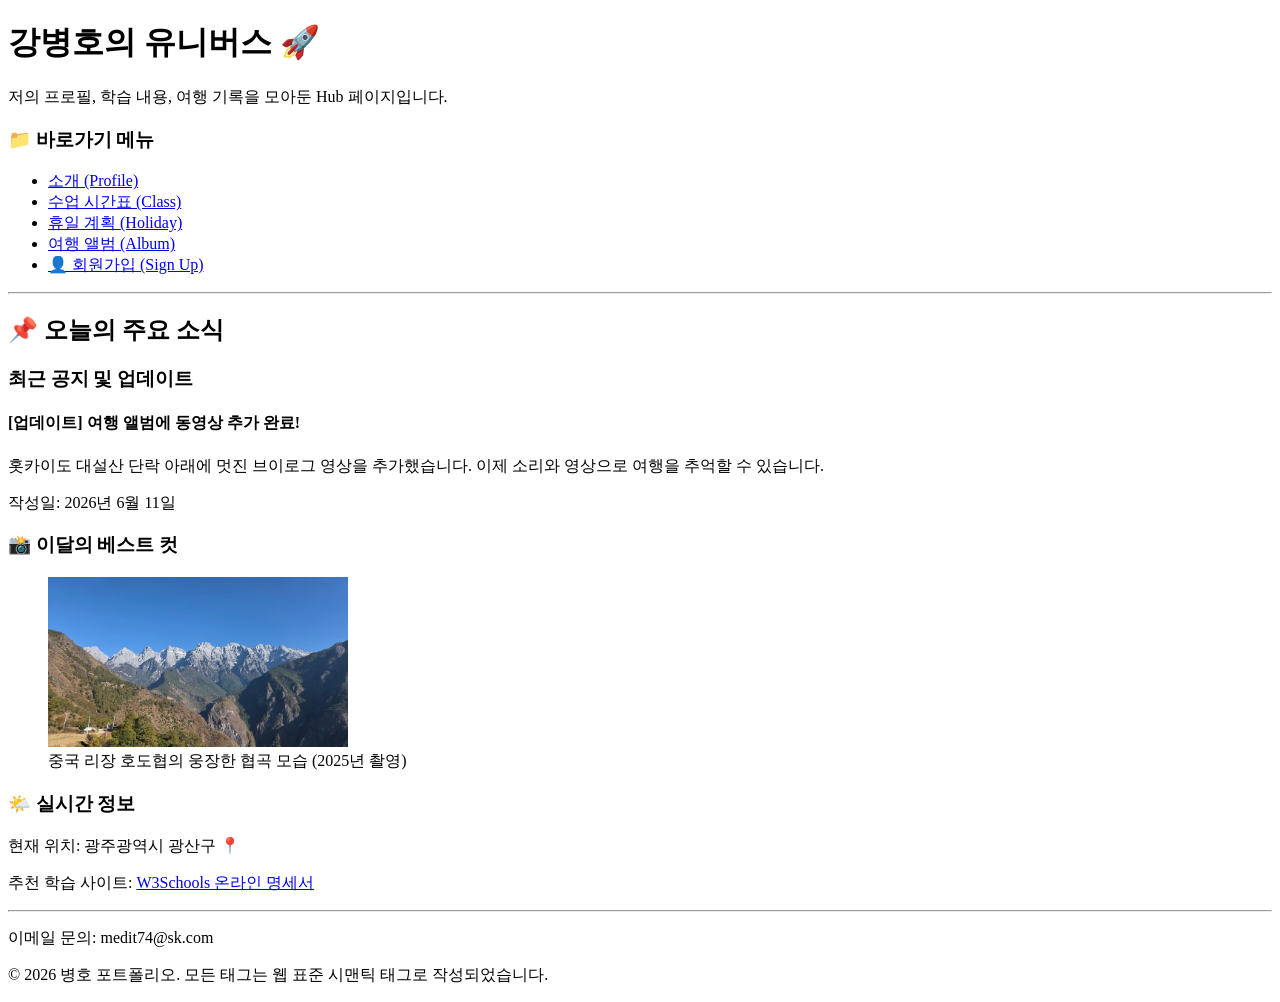
==== html/index.html @ dae0b70a "css전까지의 실습" ====
<!DOCTYPE html>
<html lang="ko">
<head>
    <meta charset="UTF-8">
    <meta name="viewport" content="width=device-width, initial-scale=1.0">
    <title>강병호의 유니버스</title>
</head>

<body>

    <header>
        <h1>강병호의 유니버스 🚀</h1>
        <p>저의 프로필, 학습 내용, 여행 기록을 모아둔 Hub 페이지입니다.</p>
    </header>

    <nav>
        <h3>📁 바로가기 메뉴</h3>

        <ul>
            <li>
                <a href="myProfile.html">소개 (Profile)</a>
            </li>

            <li>
                <a href="myClass.html">수업 시간표 (Class)</a>
            </li>

            <li>
                <a href="myHoliday.html">휴일 계획 (Holiday)</a>
            </li>

            <li>
                <a href="myTrip.html">여행 앨범 (Album)</a>
            </li>

            <li>
                <a href="signUp.html">👤 회원가입 (Sign Up)</a>
            </li>
        </ul>
    </nav>

    <hr>

    <main>
        <section>
            <h2>📌 오늘의 주요 소식</h2>

            <h3>최근 공지 및 업데이트</h3>

            <h4>[업데이트] 여행 앨범에 동영상 추가 완료!</h4>

            <p>
                홋카이도 대설산 단락 아래에 멋진 브이로그 영상을 추가했습니다.
                이제 소리와 영상으로 여행을 추억할 수 있습니다.
            </p>

            <p>작성일: 2026년 6월 11일</p>
        </section>

        <section>
            <h3>📸 이달의 베스트 컷</h3>

            <figure>
                <img
                    src="../media/리장.jpg"
                    width="300"
                    height="170"
                    alt="중국 리장 호도협 풍경"
                >

                <figcaption>
                    중국 리장 호도협의 웅장한 협곡 모습 (2025년 촬영)
                </figcaption>
            </figure>
        </section>

        <section>
            <h3>🌤️ 실시간 정보</h3>

            <p>현재 위치: 광주광역시 광산구 📍</p>

            <p>
                추천 학습 사이트:
                <a href="https://www.w3schools.com/" target="_blank">
                    W3Schools 온라인 명세서
                </a>
            </p>
        </section>
    </main>

    <hr>

    <footer>
        <p>이메일 문의: medit74@sk.com</p>
        <p>© 2026 병호 포트폴리오. 모든 태그는 웹 표준 시맨틱 태그로 작성되었습니다.</p>
    </footer>

</body>
</html>
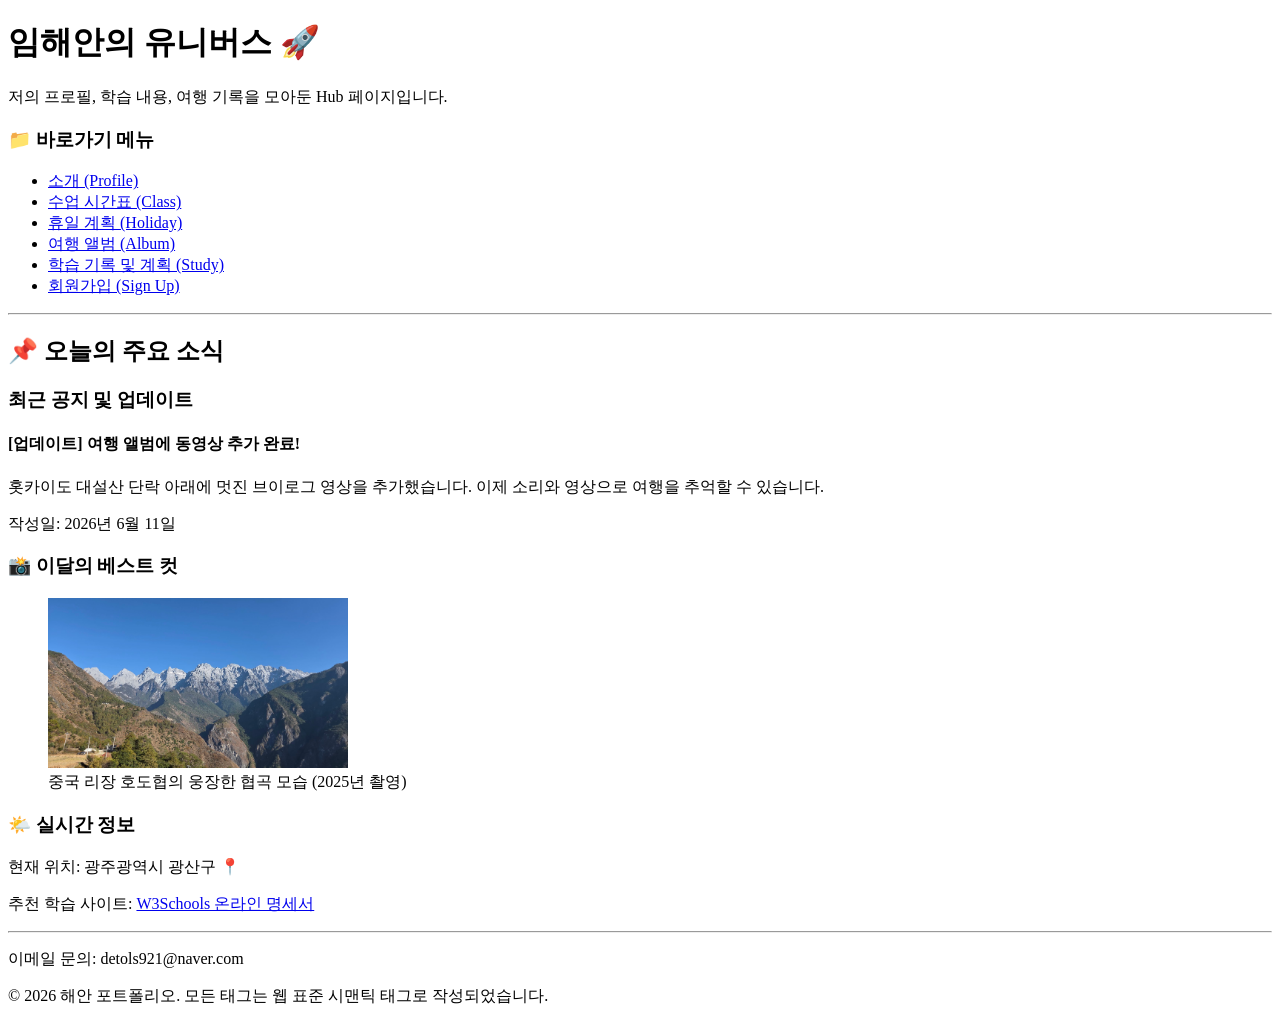
==== commit 62cbdfe1: "새로운 페이지 생성 반영-myStudy" ====
--- a/html/index.html
+++ b/html/index.html
@@ -3,13 +3,13 @@
 <head>
     <meta charset="UTF-8">
     <meta name="viewport" content="width=device-width, initial-scale=1.0">
-    <title>강병호의 유니버스</title>
+    <title>임해안의 유니버스</title>
 </head>
 
 <body>
 
     <header>
-        <h1>강병호의 유니버스 🚀</h1>
+        <h1>임해안의 유니버스 🚀</h1>
         <p>저의 프로필, 학습 내용, 여행 기록을 모아둔 Hub 페이지입니다.</p>
     </header>
 
@@ -17,25 +17,12 @@
         <h3>📁 바로가기 메뉴</h3>
 
         <ul>
-            <li>
-                <a href="myProfile.html">소개 (Profile)</a>
-            </li>
-
-            <li>
-                <a href="myClass.html">수업 시간표 (Class)</a>
-            </li>
-
-            <li>
-                <a href="myHoliday.html">휴일 계획 (Holiday)</a>
-            </li>
-
-            <li>
-                <a href="myTrip.html">여행 앨범 (Album)</a>
-            </li>
-
-            <li>
-                <a href="signUp.html">👤 회원가입 (Sign Up)</a>
-            </li>
+            <li><a href="myProfile.html">소개 (Profile)</a></li>
+            <li><a href="myClass.html">수업 시간표 (Class)</a></li>
+            <li><a href="myHoliday.html">휴일 계획 (Holiday)</a></li>
+            <li><a href="myTrip.html">여행 앨범 (Album)</a></li>
+            <li><a href="myStudy.html">학습 기록 및 계획 (Study)</a></li>
+            <li><a href="signUp.html">회원가입 (Sign Up)</a></li>
         </ul>
     </nav>
 
@@ -73,26 +60,26 @@
                 </figcaption>
             </figure>
         </section>
+    </main>
 
-        <section>
-            <h3>🌤️ 실시간 정보</h3>
+    <aside>
+        <h3>🌤️ 실시간 정보</h3>
 
-            <p>현재 위치: 광주광역시 광산구 📍</p>
+        <p>현재 위치: 광주광역시 광산구 📍</p>
 
-            <p>
-                추천 학습 사이트:
-                <a href="https://www.w3schools.com/" target="_blank">
-                    W3Schools 온라인 명세서
-                </a>
-            </p>
-        </section>
-    </main>
+        <p>
+            추천 학습 사이트:
+            <a href="https://www.w3schools.com/" target="_blank">
+                W3Schools 온라인 명세서
+            </a>
+        </p>
+    </aside>
 
     <hr>
 
     <footer>
-        <p>이메일 문의: medit74@sk.com</p>
-        <p>© 2026 병호 포트폴리오. 모든 태그는 웹 표준 시맨틱 태그로 작성되었습니다.</p>
+        <p>이메일 문의: detols921@naver.com</p>
+        <p>© 2026 해안 포트폴리오. 모든 태그는 웹 표준 시맨틱 태그로 작성되었습니다.</p>
     </footer>
 
 </body>
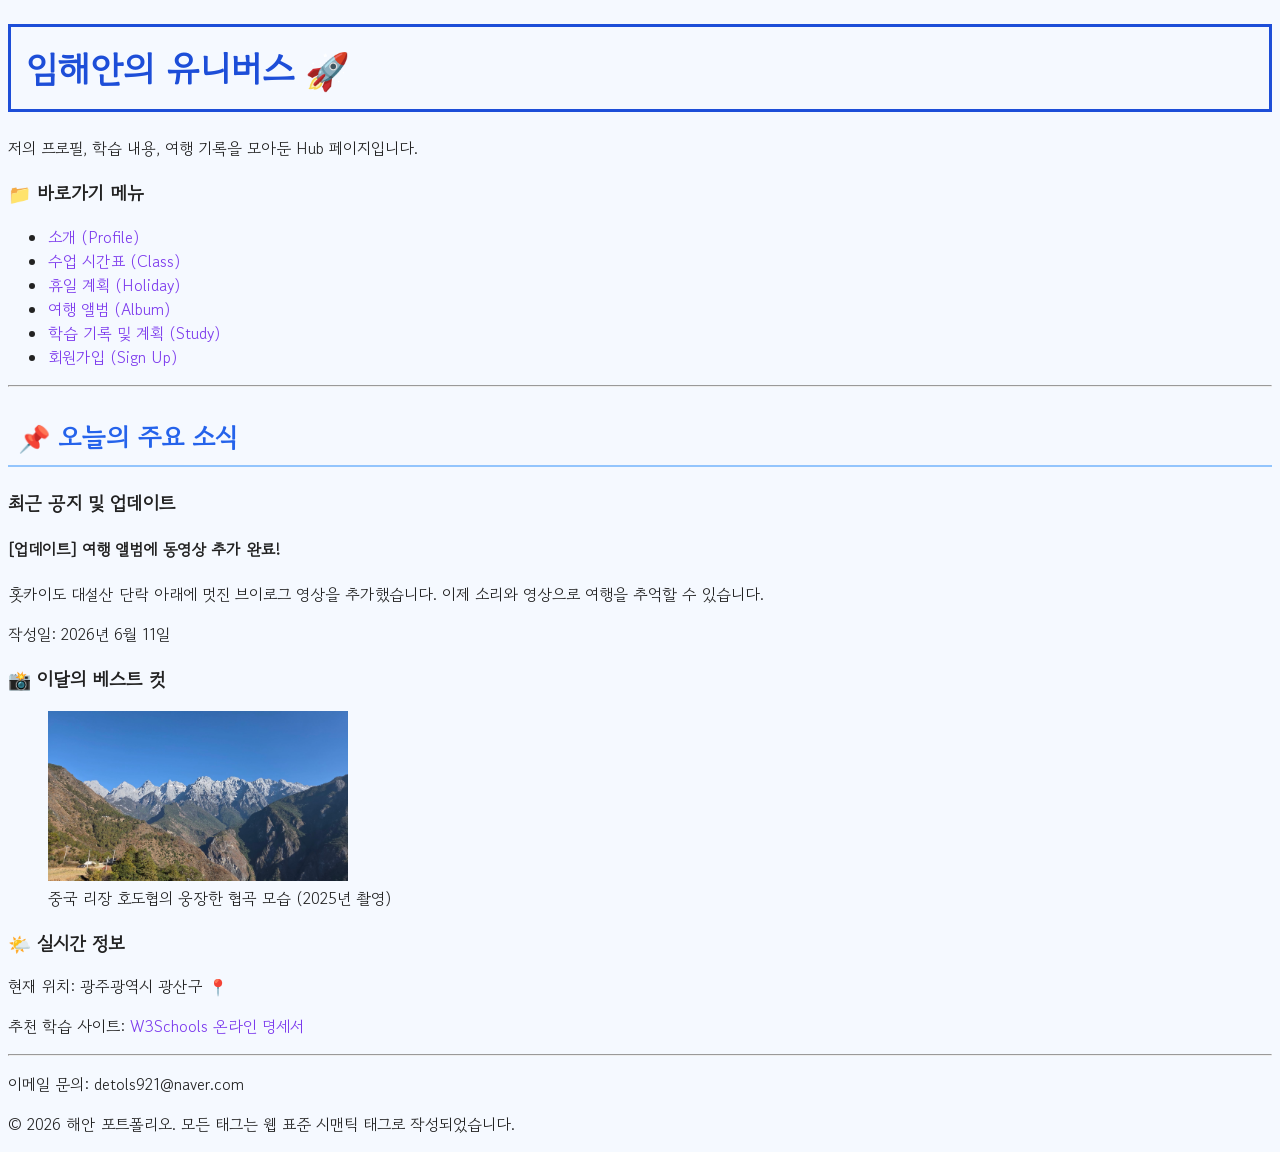
==== commit 36a62f32: "미션2까지 진행" ====
--- a/html/index.html
+++ b/html/index.html
@@ -4,6 +4,8 @@
     <meta charset="UTF-8">
     <meta name="viewport" content="width=device-width, initial-scale=1.0">
     <title>임해안의 유니버스</title>
+
+    <link rel="stylesheet" href="../css/style.css">
 </head>
 
 <body>
--- a/css/style.css
+++ b/css/style.css
@@ -0,0 +1,77 @@
+@import url('https://fonts.googleapis.com/css2?family=Gowun+Dodum&display=swap');
+
+body {
+    font-family: "Gowun Dodum", sans-serif;
+}
+
+* {
+    color: #222222;
+    background-color: #f5f9ff;
+}
+
+h1 {
+    color: #1d4ed8;
+    font-size: 36px;
+    padding: 15px;
+    border: 3px solid #1d4ed8;
+}
+
+h2 {
+    color: #2563eb;
+    font-size: 26px;
+    padding: 10px;
+    border-bottom: 2px solid #93c5fd;
+}
+
+a {
+    color: #7c3aed;
+    text-decoration: none;
+}
+
+a:hover {
+    color: #db2777;
+    text-decoration: underline;
+}
+
+.container {
+    width: 80%;
+    margin: 30px auto;
+    padding: 25px;
+    border: 2px solid #93c5fd;
+    border-radius: 15px;
+}
+
+.trip-card {
+    width: 330px;
+    padding: 15px;
+    margin: 20px 0;
+    border: 2px solid #93c5fd;
+    border-radius: 12px;
+}
+
+.trip-card img {
+    width: 100%;
+    height: auto;
+    border-radius: 8px;
+}
+
+
+/* 미션 2 - 3단계: 강의 시간표 꾸미기 */
+table {
+    width: 100%;
+    border-collapse: collapse;
+    margin: 20px 0;
+}
+
+th {
+    background-color: #dbeafe;
+    color: #1e3a8a;
+    padding: 12px;
+    border: 1px solid #93c5fd;
+}
+
+td {
+    padding: 12px;
+    border: 1px solid #93c5fd;
+    text-align: center;
+}
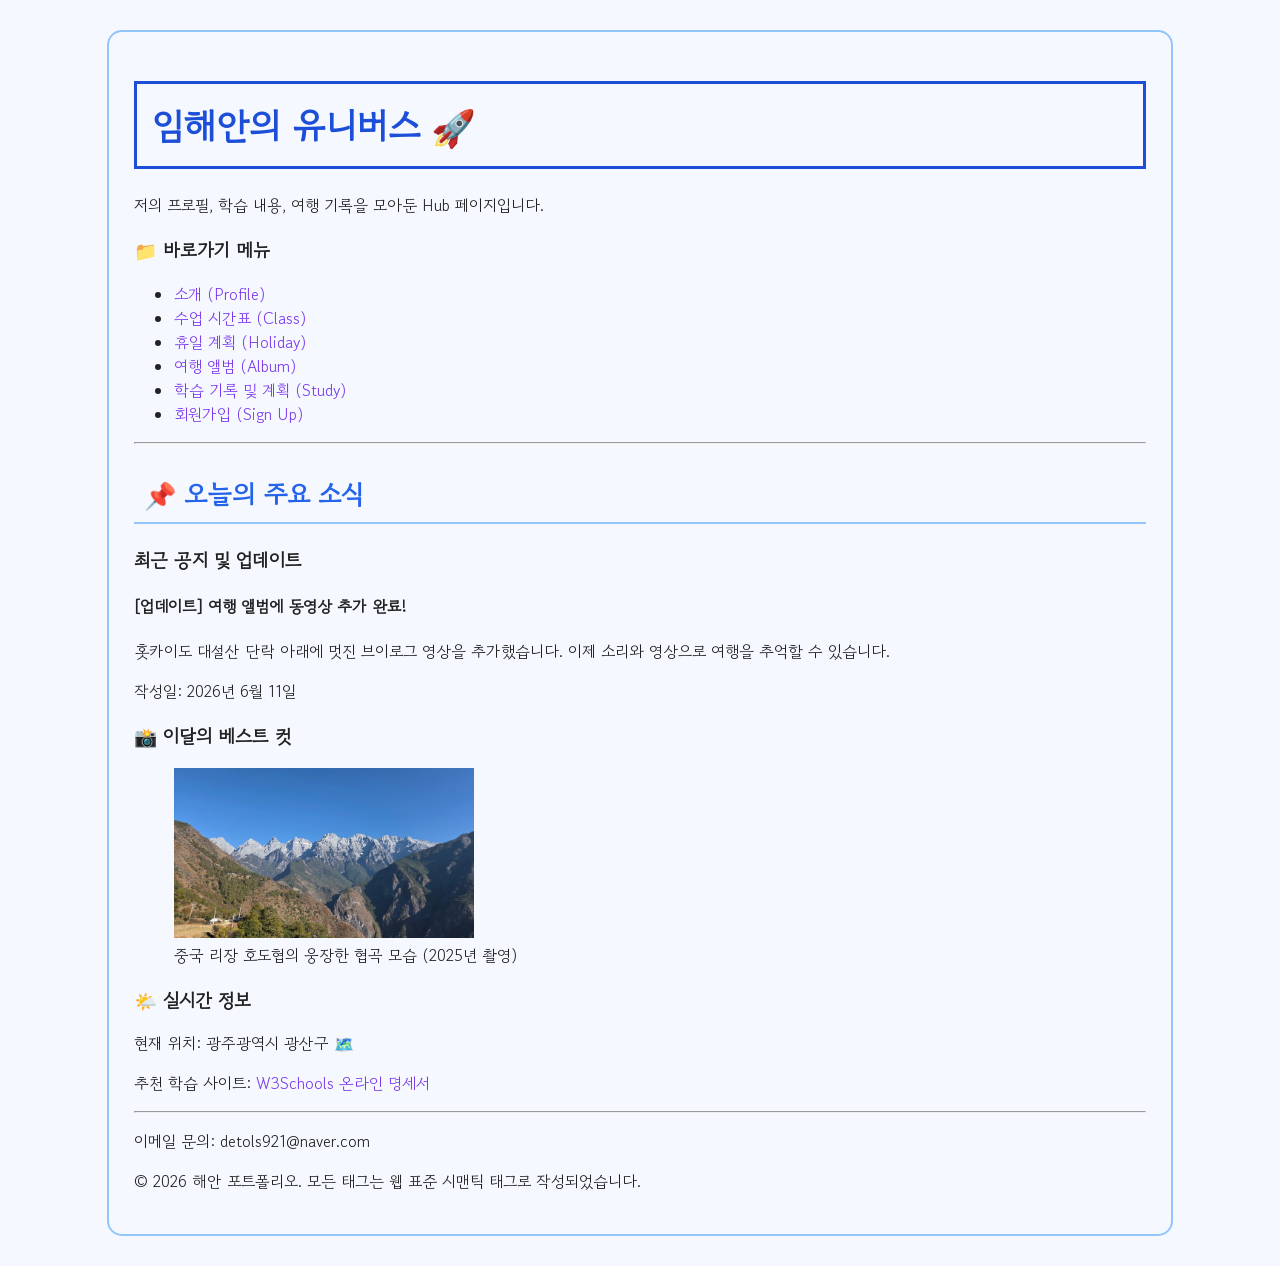
==== commit 8fd3151e: "과제 미션3까지 수행 p.136" ====
--- a/html/index.html
+++ b/html/index.html
@@ -9,80 +9,80 @@
 </head>
 
 <body>
+    <div class="container">
+        <header>
+            <h1>임해안의 유니버스 🚀</h1>
+            <p>저의 프로필, 학습 내용, 여행 기록을 모아둔 Hub 페이지입니다.</p>
+        </header>
 
-    <header>
-        <h1>임해안의 유니버스 🚀</h1>
-        <p>저의 프로필, 학습 내용, 여행 기록을 모아둔 Hub 페이지입니다.</p>
-    </header>
+        <nav>
+            <h3>📁 바로가기 메뉴</h3>
 
-    <nav>
-        <h3>📁 바로가기 메뉴</h3>
+            <ul>
+                <li><a href="myProfile.html">소개 (Profile)</a></li>
+                <li><a href="myClass.html">수업 시간표 (Class)</a></li>
+                <li><a href="myHoliday.html">휴일 계획 (Holiday)</a></li>
+                <li><a href="myTrip.html">여행 앨범 (Album)</a></li>
+                <li><a href="myStudy.html">학습 기록 및 계획 (Study)</a></li>
+                <li><a href="signUp.html">회원가입 (Sign Up)</a></li>
+            </ul>
+        </nav>
 
-        <ul>
-            <li><a href="myProfile.html">소개 (Profile)</a></li>
-            <li><a href="myClass.html">수업 시간표 (Class)</a></li>
-            <li><a href="myHoliday.html">휴일 계획 (Holiday)</a></li>
-            <li><a href="myTrip.html">여행 앨범 (Album)</a></li>
-            <li><a href="myStudy.html">학습 기록 및 계획 (Study)</a></li>
-            <li><a href="signUp.html">회원가입 (Sign Up)</a></li>
-        </ul>
-    </nav>
+        <hr>
 
-    <hr>
+        <main>
+            <section>
+                <h2>📌 오늘의 주요 소식</h2>
 
-    <main>
-        <section>
-            <h2>📌 오늘의 주요 소식</h2>
+                <h3>최근 공지 및 업데이트</h3>
 
-            <h3>최근 공지 및 업데이트</h3>
+                <h4>[업데이트] 여행 앨범에 동영상 추가 완료!</h4>
 
-            <h4>[업데이트] 여행 앨범에 동영상 추가 완료!</h4>
+                <p>
+                    홋카이도 대설산 단락 아래에 멋진 브이로그 영상을 추가했습니다.
+                    이제 소리와 영상으로 여행을 추억할 수 있습니다.
+                </p>
+
+                <p>작성일: 2026년 6월 11일</p>
+            </section>
+
+            <section>
+                <h3>📸 이달의 베스트 컷</h3>
+
+                <figure>
+                    <img
+                        src="../media/리장.jpg"
+                        width="300"
+                        height="170"
+                        alt="중국 리장 호도협 풍경"
+                    >
+
+                    <figcaption>
+                        중국 리장 호도협의 웅장한 협곡 모습 (2025년 촬영)
+                    </figcaption>
+                </figure>
+            </section>
+        </main>
+
+        <aside>
+            <h3>🌤️ 실시간 정보</h3>
+
+            <p>현재 위치: 광주광역시 광산구 🗺️</p>
 
             <p>
-                홋카이도 대설산 단락 아래에 멋진 브이로그 영상을 추가했습니다.
-                이제 소리와 영상으로 여행을 추억할 수 있습니다.
+                추천 학습 사이트:
+                <a href="https://www.w3schools.com/" target="_blank">
+                    W3Schools 온라인 명세서
+                </a>
             </p>
+        </aside>
 
-            <p>작성일: 2026년 6월 11일</p>
-        </section>
+        <hr>
 
-        <section>
-            <h3>📸 이달의 베스트 컷</h3>
-
-            <figure>
-                <img
-                    src="../media/리장.jpg"
-                    width="300"
-                    height="170"
-                    alt="중국 리장 호도협 풍경"
-                >
-
-                <figcaption>
-                    중국 리장 호도협의 웅장한 협곡 모습 (2025년 촬영)
-                </figcaption>
-            </figure>
-        </section>
-    </main>
-
-    <aside>
-        <h3>🌤️ 실시간 정보</h3>
-
-        <p>현재 위치: 광주광역시 광산구 📍</p>
-
-        <p>
-            추천 학습 사이트:
-            <a href="https://www.w3schools.com/" target="_blank">
-                W3Schools 온라인 명세서
-            </a>
-        </p>
-    </aside>
-
-    <hr>
-
-    <footer>
-        <p>이메일 문의: detols921@naver.com</p>
-        <p>© 2026 해안 포트폴리오. 모든 태그는 웹 표준 시맨틱 태그로 작성되었습니다.</p>
-    </footer>
-
+        <footer>
+            <p>이메일 문의: detols921@naver.com</p>
+            <p>© 2026 해안 포트폴리오. 모든 태그는 웹 표준 시맨틱 태그로 작성되었습니다.</p>
+        </footer>
+    </div>
 </body>
 </html>
--- a/css/style.css
+++ b/css/style.css
@@ -1,14 +1,21 @@
+/* Google Fonts에서 Gowun Dodum 글꼴 불러오기 */
 @import url('https://fonts.googleapis.com/css2?family=Gowun+Dodum&display=swap');
 
+
+/* 모든 HTML 페이지의 <body> 내부 글꼴에 적용 */
 body {
     font-family: "Gowun Dodum", sans-serif;
 }
 
+
+/* 모든 HTML 요소에 기본 글자색과 배경색 적용 */
 * {
     color: #222222;
     background-color: #f5f9ff;
 }
 
+
+/* 모든 페이지의 <h1> 제목에 적용 */
 h1 {
     color: #1d4ed8;
     font-size: 36px;
@@ -16,6 +23,8 @@
     border: 3px solid #1d4ed8;
 }
 
+
+/* 모든 페이지의 <h2> 제목에 적용 */
 h2 {
     color: #2563eb;
     font-size: 26px;
@@ -23,16 +32,22 @@
     border-bottom: 2px solid #93c5fd;
 }
 
+
+/* 모든 페이지의 <a> 링크에 적용 */
 a {
     color: #7c3aed;
     text-decoration: none;
 }
 
+
+/* <a> 링크에 마우스를 올렸을 때 적용 */
 a:hover {
     color: #db2777;
     text-decoration: underline;
 }
 
+
+/* <div class="container">로 감싼 페이지 전체 영역에 적용 */
 .container {
     width: 80%;
     margin: 30px auto;
@@ -41,6 +56,8 @@
     border-radius: 15px;
 }
 
+
+/* myTrip.html의 <p class="trip-card"> 여행 카드에 적용 */
 .trip-card {
     width: 330px;
     padding: 15px;
@@ -49,6 +66,8 @@
     border-radius: 12px;
 }
 
+
+/* <p class="trip-card"> 안에 있는 <img> 여행 사진에 적용 */
 .trip-card img {
     width: 100%;
     height: auto;
@@ -56,13 +75,15 @@
 }
 
 
-/* 미션 2 - 3단계: 강의 시간표 꾸미기 */
+/* myClass.html의 <table> 시간표 전체에 적용 */
 table {
     width: 100%;
     border-collapse: collapse;
     margin: 20px 0;
 }
 
+
+/* 시간표의 <th> 요일 및 시간 제목 셀에 적용 */
 th {
     background-color: #dbeafe;
     color: #1e3a8a;
@@ -70,8 +91,137 @@
     border: 1px solid #93c5fd;
 }
 
+
+/* 시간표의 <td> 강의 내용 셀에 적용 */
 td {
     padding: 12px;
     border: 1px solid #93c5fd;
     text-align: center;
 }
+
+
+/*
+signUp.html의 <form class="signup-form"> 안에 있는
+텍스트, 이메일, 비밀번호, 전화번호, 날짜 입력창,
+<select> 선택 상자와 <textarea> 자기소개 입력창에 적용
+*/
+.signup-form input[type="text"],
+.signup-form input[type="email"],
+.signup-form input[type="password"],
+.signup-form input[type="tel"],
+.signup-form input[type="date"],
+.signup-form select,
+.signup-form textarea {
+    width: 100%;
+    padding: 15px;
+    margin: 6px 0 15px;
+    border: 1px solid #b6c8e5;
+    box-sizing: border-box;
+}
+
+
+/* <p class="email-area"> 바로 아래의 이메일 <label>에 적용 */
+.email-area > label {
+    display: block;
+    margin-bottom: 6px;
+}
+
+
+/*
+<span class="email-row"> 안의
+이메일 아이디 입력창, @ 기호, 도메인 입력창을 가로로 정렬
+*/
+.email-row {
+    display: flex;
+    align-items: center;
+    gap: 10px;
+}
+
+
+/* <input class="email-id"> 이메일 아이디 입력창에 적용 */
+.signup-form .email-row .email-id {
+    flex: 2;
+    width: auto;
+    min-width: 0;
+    margin: 0;
+}
+
+
+/* <input class="email-domain"> 이메일 도메인 입력창에 적용 */
+.signup-form .email-row .email-domain {
+    flex: 1;
+    width: auto;
+    min-width: 0;
+    margin: 0;
+}
+
+
+/* <span class="email-row"> 안에 있는 @ 기호에 적용 */
+.email-row > span {
+    flex-shrink: 0;
+    font-weight: bold;
+}
+
+
+/* <form class="signup-form"> 안의 모든 <fieldset> 영역에 적용 */
+.signup-form fieldset {
+    margin: 20px 0;
+    padding: 20px;
+    border: 2px solid #93c5fd;
+    border-radius: 12px;
+}
+
+
+/*
+<fieldset> 안의 <legend> 제목에 적용
+예: 계정 정보, 개인 프로필 정보, 자기소개
+*/
+.signup-form legend {
+    color: #1d4ed8;
+    font-size: 20px;
+    font-weight: bold;
+    padding: 0 10px;
+}
+
+
+/*
+회원가입 폼의
+<input type="submit"> 회원가입 버튼과
+<input type="reset"> 다시 작성 버튼에 공통 적용
+*/
+.signup-form input[type="submit"],
+.signup-form input[type="reset"] {
+    padding: 12px 25px;
+    margin: 10px 5px 0 0;
+    border: none;
+    border-radius: 8px;
+    font-size: 16px;
+    font-weight: bold;
+    cursor: pointer;
+}
+
+
+/* <input type="submit"> 동의하고 회원가입 버튼에 적용 */
+.signup-form input[type="submit"] {
+    color: white;
+    background-color: #2563eb;
+}
+
+
+/* <input type="reset"> 다시 작성 버튼에 적용 */
+.signup-form input[type="reset"] {
+    color: #333333;
+    background-color: #dbeafe;
+}
+
+
+/* 회원가입 버튼에 마우스를 올렸을 때 적용 */
+.signup-form input[type="submit"]:hover {
+    background-color: #1d4ed8;
+}
+
+
+/* 다시 작성 버튼에 마우스를 올렸을 때 적용 */
+.signup-form input[type="reset"]:hover {
+    background-color: #bfdbfe;
+}
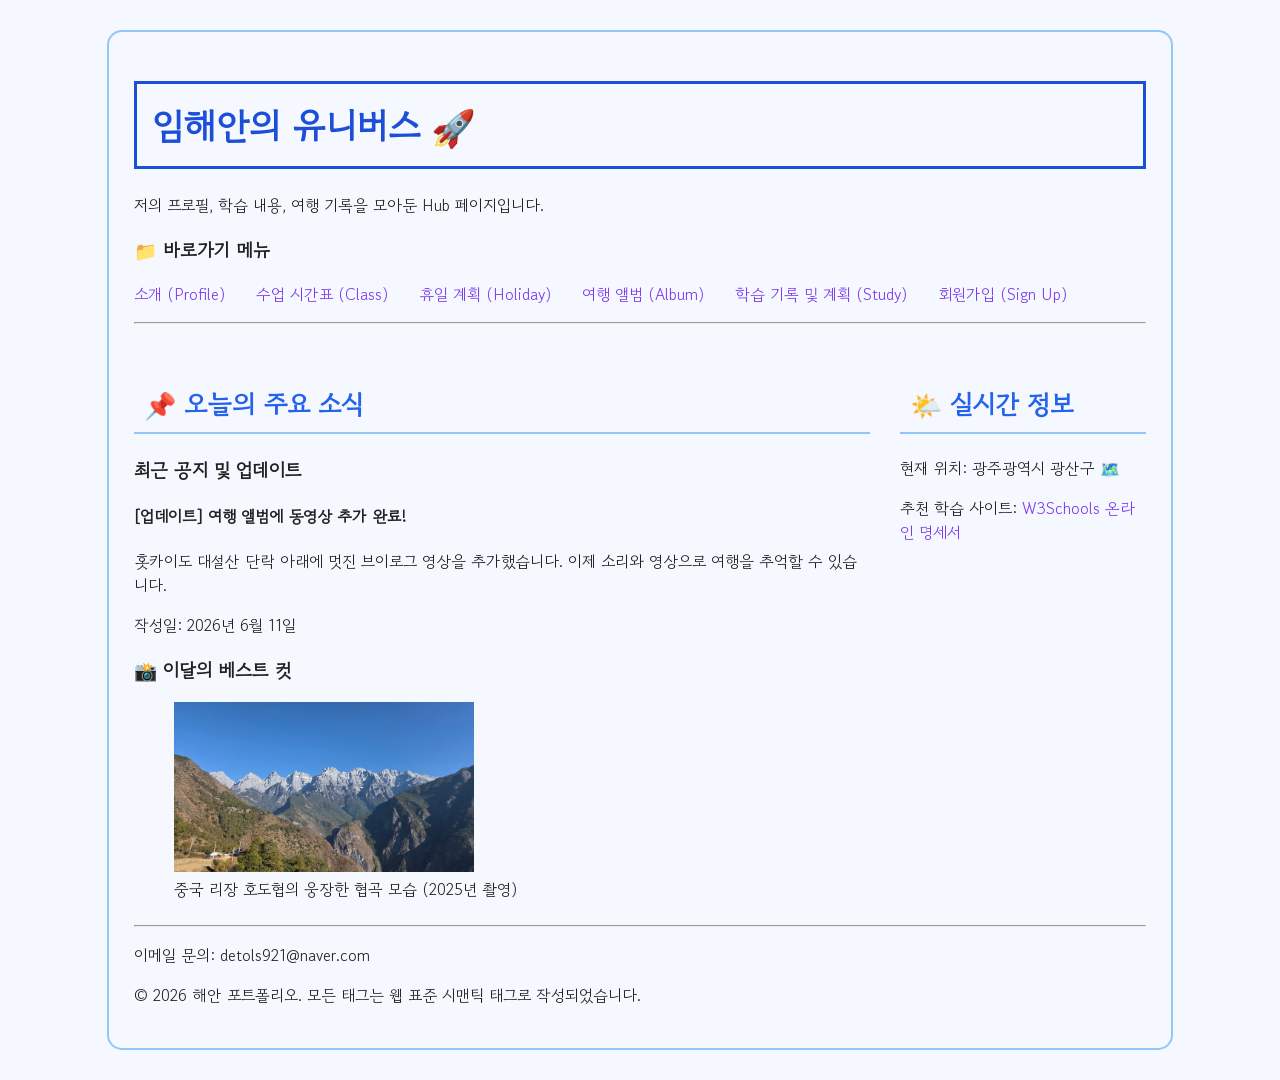
==== commit bd59e29e: "미션 5까지 진행" ====
--- a/html/index.html
+++ b/html/index.html
@@ -18,7 +18,7 @@
         <nav>
             <h3>📁 바로가기 메뉴</h3>
 
-            <ul>
+            <ul class="shortcut-menu">
                 <li><a href="myProfile.html">소개 (Profile)</a></li>
                 <li><a href="myClass.html">수업 시간표 (Class)</a></li>
                 <li><a href="myHoliday.html">휴일 계획 (Holiday)</a></li>
@@ -29,53 +29,54 @@
         </nav>
 
         <hr>
+        <div class="main-layout">
+            <main>
+                <section>
+                    <h2>📌 오늘의 주요 소식</h2>
 
-        <main>
-            <section>
-                <h2>📌 오늘의 주요 소식</h2>
+                    <h3>최근 공지 및 업데이트</h3>
 
-                <h3>최근 공지 및 업데이트</h3>
+                    <h4>[업데이트] 여행 앨범에 동영상 추가 완료!</h4>
 
-                <h4>[업데이트] 여행 앨범에 동영상 추가 완료!</h4>
+                    <p>
+                        홋카이도 대설산 단락 아래에 멋진 브이로그 영상을 추가했습니다.
+                        이제 소리와 영상으로 여행을 추억할 수 있습니다.
+                    </p>
+
+                    <p>작성일: 2026년 6월 11일</p>
+                </section>
+
+                <section>
+                    <h3>📸 이달의 베스트 컷</h3>
+
+                    <figure>
+                        <img
+                            src="../media/리장.jpg"
+                            width="300"
+                            height="170"
+                            alt="중국 리장 호도협 풍경"
+                        >
+
+                        <figcaption>
+                            중국 리장 호도협의 웅장한 협곡 모습 (2025년 촬영)
+                        </figcaption>
+                    </figure>
+                </section>
+            </main>
+
+            <aside>
+                <h2>🌤️ 실시간 정보</h2>
+
+                <p>현재 위치: 광주광역시 광산구 🗺️</p>
 
                 <p>
-                    홋카이도 대설산 단락 아래에 멋진 브이로그 영상을 추가했습니다.
-                    이제 소리와 영상으로 여행을 추억할 수 있습니다.
+                    추천 학습 사이트:
+                    <a href="https://www.w3schools.com/" target="_blank">
+                        W3Schools 온라인 명세서
+                    </a>
                 </p>
-
-                <p>작성일: 2026년 6월 11일</p>
-            </section>
-
-            <section>
-                <h3>📸 이달의 베스트 컷</h3>
-
-                <figure>
-                    <img
-                        src="../media/리장.jpg"
-                        width="300"
-                        height="170"
-                        alt="중국 리장 호도협 풍경"
-                    >
-
-                    <figcaption>
-                        중국 리장 호도협의 웅장한 협곡 모습 (2025년 촬영)
-                    </figcaption>
-                </figure>
-            </section>
-        </main>
-
-        <aside>
-            <h3>🌤️ 실시간 정보</h3>
-
-            <p>현재 위치: 광주광역시 광산구 🗺️</p>
-
-            <p>
-                추천 학습 사이트:
-                <a href="https://www.w3schools.com/" target="_blank">
-                    W3Schools 온라인 명세서
-                </a>
-            </p>
-        </aside>
+            </aside>
+        </div>
 
         <hr>
 
--- a/css/style.css
+++ b/css/style.css
@@ -56,14 +56,20 @@
     border-radius: 15px;
 }
 
+/* myTrip.html의 여행 카드 전체를 3열 Grid로 배치 */
+.trip-grid {
+    display: grid;
+    grid-template-columns: repeat(3, 1fr);
+    gap: 20px;
+}
 
 /* myTrip.html의 <p class="trip-card"> 여행 카드에 적용 */
 .trip-card {
-    width: 330px;
     padding: 15px;
-    margin: 20px 0;
+    margin: 0;
     border: 2px solid #93c5fd;
     border-radius: 12px;
+    box-sizing: border-box;
 }
 
 
@@ -224,4 +230,86 @@
 /* 다시 작성 버튼에 마우스를 올렸을 때 적용 */
 .signup-form input[type="reset"]:hover {
     background-color: #bfdbfe;
+}
+
+/* index.html의 <ul class="shortcut-menu"> 바로가기 메뉴 */
+.shortcut-menu {
+    display: flex;
+    flex-wrap: wrap;
+    gap: 30px;
+    padding: 0;
+    list-style: none;
+}
+
+/* 바로가기 메뉴의 각 <li> 항목 */
+.shortcut-menu li {
+    margin: 0;
+}
+
+/* index.html의 main과 aside를 가로로 배치하는 영역 */
+.main-layout {
+    display: flex;
+    align-items: flex-start;
+    gap: 30px;
+    margin-top: 30px;
+}
+
+/* main-layout 안의 <main> 주요 콘텐츠 영역 */
+.main-layout main {
+    flex: 3;
+    min-width: 0;
+}
+
+/* main-layout 안의 <aside> 실시간 정보 영역 */
+.main-layout aside {
+    flex: 1;
+    min-width: 200px;
+    padding: 0;
+    
+}
+
+/* 화면 너비가 786px 이하일 때 index.html의 모바일 화면에 적용 */
+@media screen and (max-width: 786px) {
+
+    /* 모바일에서 전체 콘텐츠 박스의 폭과 여백 조절 */
+    .container {
+        width: 95%;
+        padding: 15px;
+        margin: 15px auto;
+        box-sizing: border-box;
+    }
+
+    /* 바로가기 메뉴를 가로 배치에서 세로 1열 배치로 변경 */
+    .shortcut-menu {
+        flex-direction: column;
+        gap: 15px;
+    }
+
+    /* main과 aside를 가로 배치에서 세로 1열 배치로 변경 */
+    .main-layout {
+        flex-direction: column;
+    }
+
+    /* 모바일에서 main이 한 줄 전체를 사용하도록 설정 */
+    .main-layout main {
+        width: 100%;
+    }
+
+    /* 모바일에서 aside도 한 줄 전체를 사용하도록 설정 */
+    .main-layout aside {
+        width: 100%;
+        min-width: 0;
+        box-sizing: border-box;
+    }
+
+    /* index.html의 이미지가 화면 밖으로 벗어나지 않도록 설정 */
+    .main-layout img {
+        max-width: 100%;
+        height: auto;
+    }
+
+    /* myTrip.html의 여행 카드 Grid를 3열에서 1열로 변경 */
+    .trip-grid {
+        grid-template-columns: 1fr;
+    }    
 }
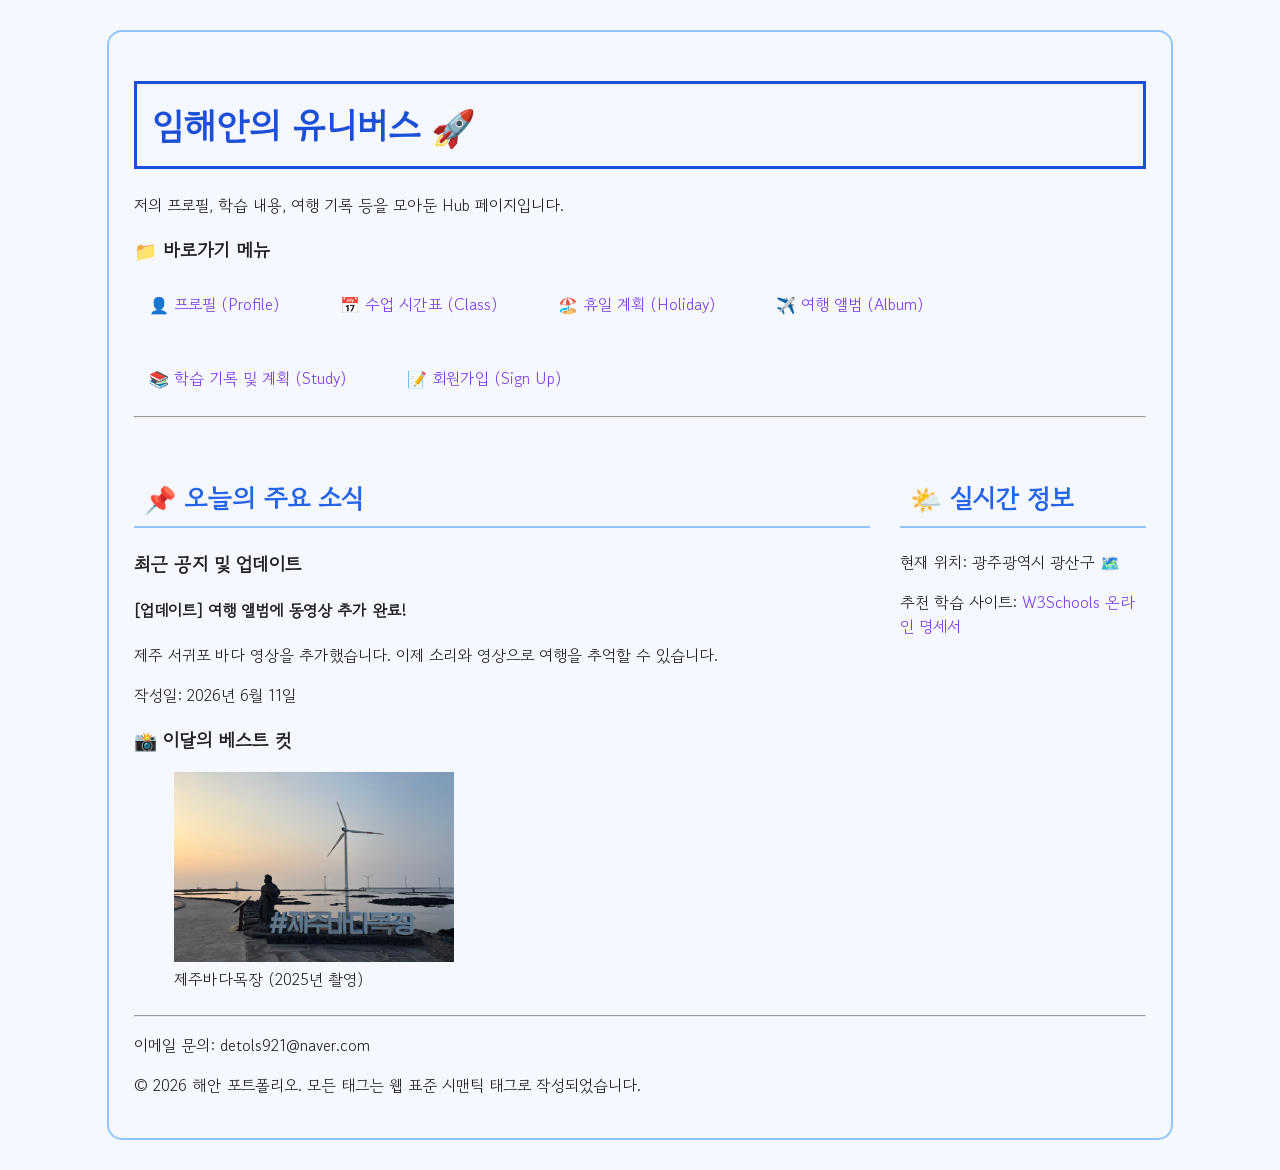
==== commit 39cc2281: "미션6까지 진행 + 꾸미기" ====
--- a/html/index.html
+++ b/html/index.html
@@ -11,20 +11,20 @@
 <body>
     <div class="container">
         <header>
-            <h1>임해안의 유니버스 🚀</h1>
-            <p>저의 프로필, 학습 내용, 여행 기록을 모아둔 Hub 페이지입니다.</p>
+            <h1 class="main-title">임해안의 유니버스 🚀</h1>
+            <p>저의 프로필, 학습 내용, 여행 기록 등을 모아둔 Hub 페이지입니다.</p>
         </header>
 
         <nav>
             <h3>📁 바로가기 메뉴</h3>
 
             <ul class="shortcut-menu">
-                <li><a href="myProfile.html">소개 (Profile)</a></li>
-                <li><a href="myClass.html">수업 시간표 (Class)</a></li>
-                <li><a href="myHoliday.html">휴일 계획 (Holiday)</a></li>
-                <li><a href="myTrip.html">여행 앨범 (Album)</a></li>
-                <li><a href="myStudy.html">학습 기록 및 계획 (Study)</a></li>
-                <li><a href="signUp.html">회원가입 (Sign Up)</a></li>
+                <li><a href="myProfile.html">👤 프로필 (Profile)</a></li>
+                <li><a href="myClass.html">📅 수업 시간표 (Class)</a></li>
+                <li><a href="myHoliday.html">🏖️ 휴일 계획 (Holiday)</a></li>
+                <li><a href="myTrip.html">✈️ 여행 앨범 (Album)</a></li>
+                <li><a href="myStudy.html">📚 학습 기록 및 계획 (Study)</a></li>
+                <li><a href="signUp.html">📝 회원가입 (Sign Up)</a></li>
             </ul>
         </nav>
 
@@ -39,7 +39,7 @@
                     <h4>[업데이트] 여행 앨범에 동영상 추가 완료!</h4>
 
                     <p>
-                        홋카이도 대설산 단락 아래에 멋진 브이로그 영상을 추가했습니다.
+                        제주 서귀포 바다 영상을 추가했습니다.
                         이제 소리와 영상으로 여행을 추억할 수 있습니다.
                     </p>
 
@@ -51,14 +51,14 @@
 
                     <figure>
                         <img
-                            src="../media/리장.jpg"
-                            width="300"
-                            height="170"
-                            alt="중국 리장 호도협 풍경"
+                            src="../media/제주바다목장.jpeg"
+                            width="280"
+                            height="190"
+                            alt="제주바다목장 풍경"
                         >
 
                         <figcaption>
-                            중국 리장 호도협의 웅장한 협곡 모습 (2025년 촬영)
+                            제주바다목장 (2025년 촬영)
                         </figcaption>
                     </figure>
                 </section>
--- a/css/style.css
+++ b/css/style.css
@@ -70,8 +70,20 @@
     border: 2px solid #93c5fd;
     border-radius: 12px;
     box-sizing: border-box;
-}
-
+
+    /* 기본 그림자 */
+    box-shadow: 0 3px 8px rgba(0, 0, 0, 0.1);
+
+    /* 위치와 그림자가 부드럽게 변하도록 설정 */
+    transition: transform 0.3s ease,
+                box-shadow 0.3s ease;
+}
+
+/* 여행 카드에 마우스를 올렸을 때 적용 */
+.trip-card:hover {
+    transform: translateY(-8px);
+    box-shadow: 0 10px 20px rgba(0, 0, 0, 0.3);
+}
 
 /* <p class="trip-card"> 안에 있는 <img> 여행 사진에 적용 */
 .trip-card img {
@@ -123,6 +135,10 @@
     margin: 6px 0 15px;
     border: 1px solid #b6c8e5;
     box-sizing: border-box;
+
+    /* body에 적용된 Gowun Dodum 글꼴을 물려받음 */
+    font-family: inherit;
+    font-size: 16px;
 }
 
 
@@ -146,7 +162,7 @@
 
 /* <input class="email-id"> 이메일 아이디 입력창에 적용 */
 .signup-form .email-row .email-id {
-    flex: 2;
+    flex: 1.5;
     width: auto;
     min-width: 0;
     margin: 0;
@@ -201,9 +217,15 @@
     margin: 10px 5px 0 0;
     border: none;
     border-radius: 8px;
+    font-family: inherit;
     font-size: 16px;
     font-weight: bold;
     cursor: pointer;
+
+    /* 배경색과 위치가 부드럽게 변하도록 설정 */
+    transition: background-color 0.3s ease,
+                color 0.3s ease,
+                transform 0.3s ease;    
 }
 
 
@@ -224,12 +246,14 @@
 /* 회원가입 버튼에 마우스를 올렸을 때 적용 */
 .signup-form input[type="submit"]:hover {
     background-color: #1d4ed8;
+    transform: translateY(-2px);
 }
 
 
 /* 다시 작성 버튼에 마우스를 올렸을 때 적용 */
 .signup-form input[type="reset"]:hover {
     background-color: #bfdbfe;
+    transform: translateY(-2px);
 }
 
 /* index.html의 <ul class="shortcut-menu"> 바로가기 메뉴 */
@@ -268,6 +292,125 @@
     
 }
 
+/* index.html의 바로가기 메뉴 링크에 부드러운 변화 효과 적용 */
+.shortcut-menu a {
+    display: inline-block;
+    padding: 10px 15px;
+    border-radius: 8px;
+
+    /* 색상이 0.3초 동안 부드럽게 변하도록 설정 */
+    transition: background-color 0.3s ease,
+                color 0.3s ease,
+                transform 0.3s ease;
+}
+
+/* 바로가기 메뉴 링크에 마우스를 올렸을 때 적용 */
+.shortcut-menu a:hover {
+    color: white;
+    background-color: #2563eb;
+    text-decoration: none;
+    transform: translateY(-2px);
+}
+
+/* index.html의 <h1 class="main-title"> 제목에 등장 애니메이션 적용 */
+.main-title {
+    animation: fade-in-title 1.2s ease-out;
+}
+
+/* 각 페이지 아래의 이동하기 영역 */
+.page-navigation {
+    margin-top: 0;
+    padding-top: 0;
+}
+
+/* 이동하기 링크 목록을 버튼 형태로 가로 배치 */
+.page-navigation ul {
+    display: flex;
+    flex-wrap: wrap;
+    gap: 10px;
+    padding-left: 0;
+    list-style: none;
+}
+
+/* 각 이동 목록의 기본 여백 제거 */
+.page-navigation li {
+    margin: 0;
+}
+
+/* 이동하기 영역의 링크를 버튼 모양으로 설정 */
+.page-navigation a {
+    display: inline-block;
+    padding: 10px 20px;
+    border-radius: 8px;
+
+    color: white;
+    background-color: #2563eb;
+
+    font-size: 16px;
+    font-weight: bold;
+    text-decoration: none;
+
+    transition: background-color 0.3s ease,
+                transform 0.3s ease;
+}
+
+/* 이동하기 버튼에 마우스를 올렸을 때 적용 */
+.page-navigation a:hover {
+    color: white;
+    background-color: #1d4ed8;
+    text-decoration: none;
+    transform: translateY(-2px);
+}
+
+/* signUp.html의 하단 버튼 영역 */
+.form-actions {
+    display: flex;
+    justify-content: space-between;
+    align-items: center;
+    gap: 15px;
+}
+
+
+/* 메인 페이지로 돌아가기 링크를 버튼 모양으로 설정 */
+.home-button {
+    display: inline-block;
+    padding: 12px 20px;
+    border-radius: 8px;
+
+    color: white;
+    background-color: #2563eb;
+    font-size: 16px;
+    font-weight: bold;
+    text-decoration: none;
+
+    transition: background-color 0.3s ease,
+                transform 0.3s ease;
+}
+
+/* 메인 페이지 버튼에 마우스를 올렸을 때 적용 */
+.home-button:hover {
+    color: white;
+    background-color: #1d4ed8;
+    text-decoration: none;
+    transform: translateY(-2px);
+}
+
+
+/* 제목이 아래쪽에서 위로 올라오며 나타나는 애니메이션 */
+@keyframes fade-in-title {
+    from {
+        opacity: 0;
+        transform: translateY(20px);
+    }
+
+    to {
+        opacity: 1;
+        transform: translateY(0);
+    }
+}
+
+
+
 /* 화면 너비가 786px 이하일 때 index.html의 모바일 화면에 적용 */
 @media screen and (max-width: 786px) {
 
@@ -311,5 +454,17 @@
     /* myTrip.html의 여행 카드 Grid를 3열에서 1열로 변경 */
     .trip-grid {
         grid-template-columns: 1fr;
-    }    
+    }
+
+    /* 모바일에서 회원가입 페이지 하단 버튼 배치 */
+    .form-actions {
+        flex-direction: column;
+        align-items: stretch;
+    }
+
+    /* 모바일에서 메인 페이지 버튼 가운데 정렬 */
+    .home-button {
+        text-align: center;
+    }
+
 }
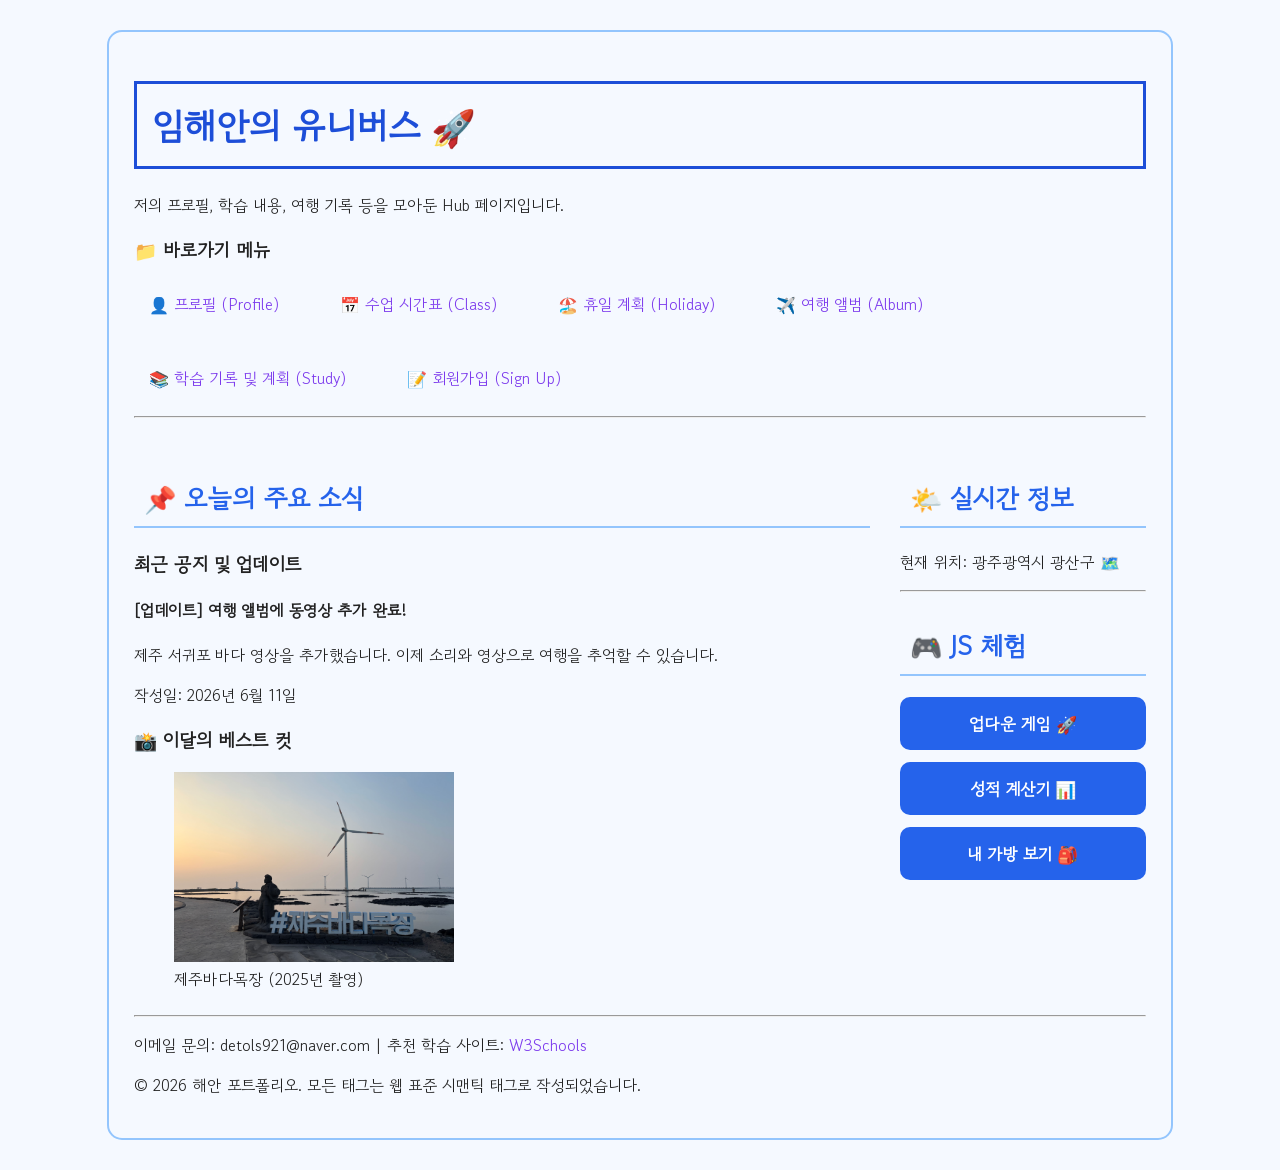
==== commit 7d2514f7: "JS추가" ====
--- a/html/index.html
+++ b/html/index.html
@@ -6,6 +6,9 @@
     <title>임해안의 유니버스</title>
 
     <link rel="stylesheet" href="../css/style.css">
+    <script src="../script/upDown.js" defer></script>
+    <script src="../script/grade.js" defer></script>
+    <script src="../script/bag.js" defer></script>
 </head>
 
 <body>
@@ -65,23 +68,47 @@
             </main>
 
             <aside>
-                <h2>🌤️ 실시간 정보</h2>
+                <section>
+                    <h2>🌤️ 실시간 정보</h2>
+                    <p>현재 위치: 광주광역시 광산구 🗺️</p>
+                </section>
 
-                <p>현재 위치: 광주광역시 광산구 🗺️</p>
+                <hr>
 
-                <p>
-                    추천 학습 사이트:
-                    <a href="https://www.w3schools.com/" target="_blank">
-                        W3Schools 온라인 명세서
-                    </a>
-                </p>
+                <section class="mini-game">
+                    <h2>🎮 JS 체험</h2>
+
+                    <button
+                        type="button"
+                        class="game-button"
+                        onclick="startGame()"
+                    >
+                        업다운 게임 🚀
+                    </button>
+
+                    <button
+                        type="button"
+                        class="game-button"
+                        onclick="checkGrade()"
+                    >
+                        성적 계산기 📊
+                    </button>
+
+                    <button
+                        type="button"
+                        class="game-button"
+                        onclick="showMyBag()"
+                    >
+                        내 가방 보기 🎒
+                    </button>
+                </section>
             </aside>
         </div>
 
         <hr>
 
         <footer>
-            <p>이메일 문의: detols921@naver.com</p>
+            <p>이메일 문의: detols921@naver.com | 추천 학습 사이트: <a href="https://www.w3schools.com/" target="_blank">W3Schools</a></p>
             <p>© 2026 해안 포트폴리오. 모든 태그는 웹 표준 시맨틱 태그로 작성되었습니다.</p>
         </footer>
     </div>
--- a/css/style.css
+++ b/css/style.css
@@ -5,15 +5,27 @@
 /* 모든 HTML 페이지의 <body> 내부 글꼴에 적용 */
 body {
     font-family: "Gowun Dodum", sans-serif;
+    background-color: #f5f9ff;
 }
 
 
 /* 모든 HTML 요소에 기본 글자색과 배경색 적용 */
 * {
     color: #222222;
-    background-color: #f5f9ff;
-}
-
+}
+
+/* 모든 페이지의 <mark> 강조 글자에 적용 */
+mark {
+    background-color: #fde68a;
+    padding: 2px 5px;
+    border-radius: 4px;
+}
+
+/* 모든 페이지의 <b> 굵은 글자에 적용 */
+b {
+    font-weight: 900;
+    color: #000000;
+}
 
 /* 모든 페이지의 <h1> 제목에 적용 */
 h1 {
@@ -92,6 +104,91 @@
     border-radius: 8px;
 }
 
+/* 클릭할 수 있는 여행 사진 */
+.clickable-image {
+    cursor: zoom-in;
+}
+
+
+/* 여행 사진 모달의 전체 배경 */
+.image-modal {
+    display: none;
+    position: fixed;
+
+    top: 0;
+    left: 0;
+
+    width: 100%;
+    height: 100%;
+
+    z-index: 1000;
+
+    align-items: center;
+    justify-content: center;
+    flex-direction: column;
+
+    background-color: rgba(0, 0, 0, 0.75);
+}
+
+
+/* 모달이 열렸을 때 적용 */
+.image-modal.show {
+    display: flex;
+}
+
+
+/* 모달 안에 표시되는 원본 사진 */
+.image-modal-content {
+    max-width: 90%;
+    max-height: 80%;
+
+    width: auto;
+    height: auto;
+
+    border-radius: 10px;
+    background-color: transparent;
+
+    box-shadow: 0 10px 30px rgba(0, 0, 0, 0.5);
+}
+
+
+/* 모달 오른쪽 위의 닫기 버튼 */
+.image-modal-close {
+    position: absolute;
+
+    top: 20px;
+    right: 30px;
+
+    padding: 5px 15px;
+    border: none;
+
+    color: white;
+    background-color: transparent;
+
+    font-family: inherit;
+    font-size: 45px;
+    font-weight: bold;
+
+    cursor: pointer;
+}
+
+
+/* 닫기 버튼에 마우스를 올렸을 때 */
+.image-modal-close:hover {
+    color: #bfdbfe;
+}
+
+
+/* 모달 사진 아래의 사진 이름 */
+.image-modal-caption {
+    margin-top: 15px;
+
+    color: white;
+    background-color: transparent;
+
+    font-size: 18px;
+    font-weight: bold;
+}
 
 /* myClass.html의 <table> 시간표 전체에 적용 */
 table {
@@ -395,6 +492,43 @@
     transform: translateY(-2px);
 }
 
+/* index.html의 미니 게임 영역 */
+.mini-game {
+    margin-top: 25px;
+}
+
+/* 업다운 게임 실행 버튼 */
+.game-button {
+    width: 100%;
+    padding: 14px 18px;
+    border: none;
+    border-radius: 10px;
+
+    color: white;
+    background-color: #2563eb;
+
+    font-family: inherit;
+    font-size: 17px;
+    font-weight: bold;
+
+    cursor: pointer;
+
+    transition: background-color 0.3s ease,
+                transform 0.3s ease,
+                box-shadow 0.3s ease;
+}
+
+/* 업다운 게임 버튼에 마우스를 올렸을 때 */
+.game-button:hover {
+    background-color: #1d4ed8;
+    transform: translateY(-2px);
+    box-shadow: 0 6px 12px rgba(0, 0, 0, 0.2);
+}
+
+/* 미니 게임 버튼 사이의 간격 */
+.mini-game .game-button {
+    margin-bottom: 12px;
+}
 
 /* 제목이 아래쪽에서 위로 올라오며 나타나는 애니메이션 */
 @keyframes fade-in-title {
@@ -408,8 +542,6 @@
         transform: translateY(0);
     }
 }
-
-
 
 /* 화면 너비가 786px 이하일 때 index.html의 모바일 화면에 적용 */
 @media screen and (max-width: 786px) {
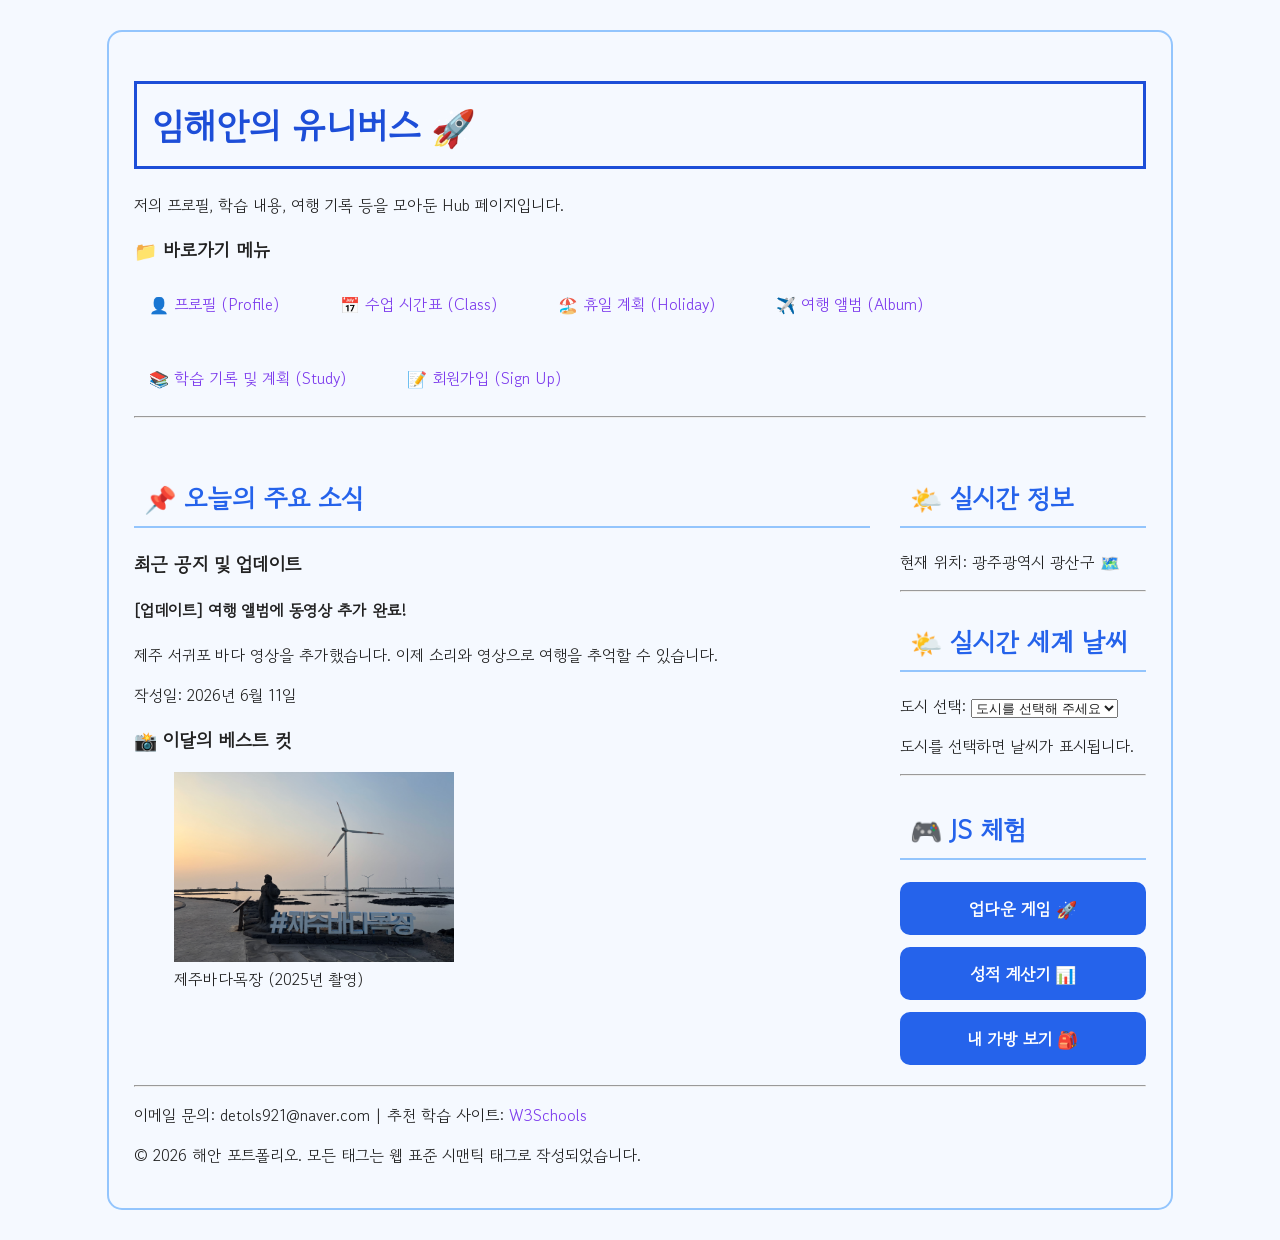
==== commit b7ba2ab5: "과제" ====
--- a/html/index.html
+++ b/html/index.html
@@ -9,6 +9,8 @@
     <script src="../script/upDown.js" defer></script>
     <script src="../script/grade.js" defer></script>
     <script src="../script/bag.js" defer></script>
+    
+    <script type="module" src="../script/realtimeInfo.js"></script>
 </head>
 
 <body>
@@ -75,6 +77,28 @@
 
                 <hr>
 
+                <!-- 새로 추가할 도시 정보 영역 -->
+                <section class="weather-section">
+                    <h2>🌤️ 실시간 세계 날씨</h2>
+
+                    <label for="city-select">도시 선택:</label>
+
+                    <select id="city-select">
+                        <option value="none">도시를 선택해 주세요</option>
+                        <option value="35.16,126.85">광주광역시 KR</option>
+                        <option value="37.57,126.98">서울특별시 KR</option>
+                        <option value="33.50,126.53">제주시 KR</option>
+                        <option value="48.85,2.35">프랑스 파리 FR</option>
+                        <option value="35.68,139.69">일본 도쿄 JP</option>
+                    </select>
+
+                    <div id="weather-box">
+                        <p>도시를 선택하면 날씨가 표시됩니다.</p>
+                    </div>
+                </section>
+
+                <hr>
+
                 <section class="mini-game">
                     <h2>🎮 JS 체험</h2>
 
